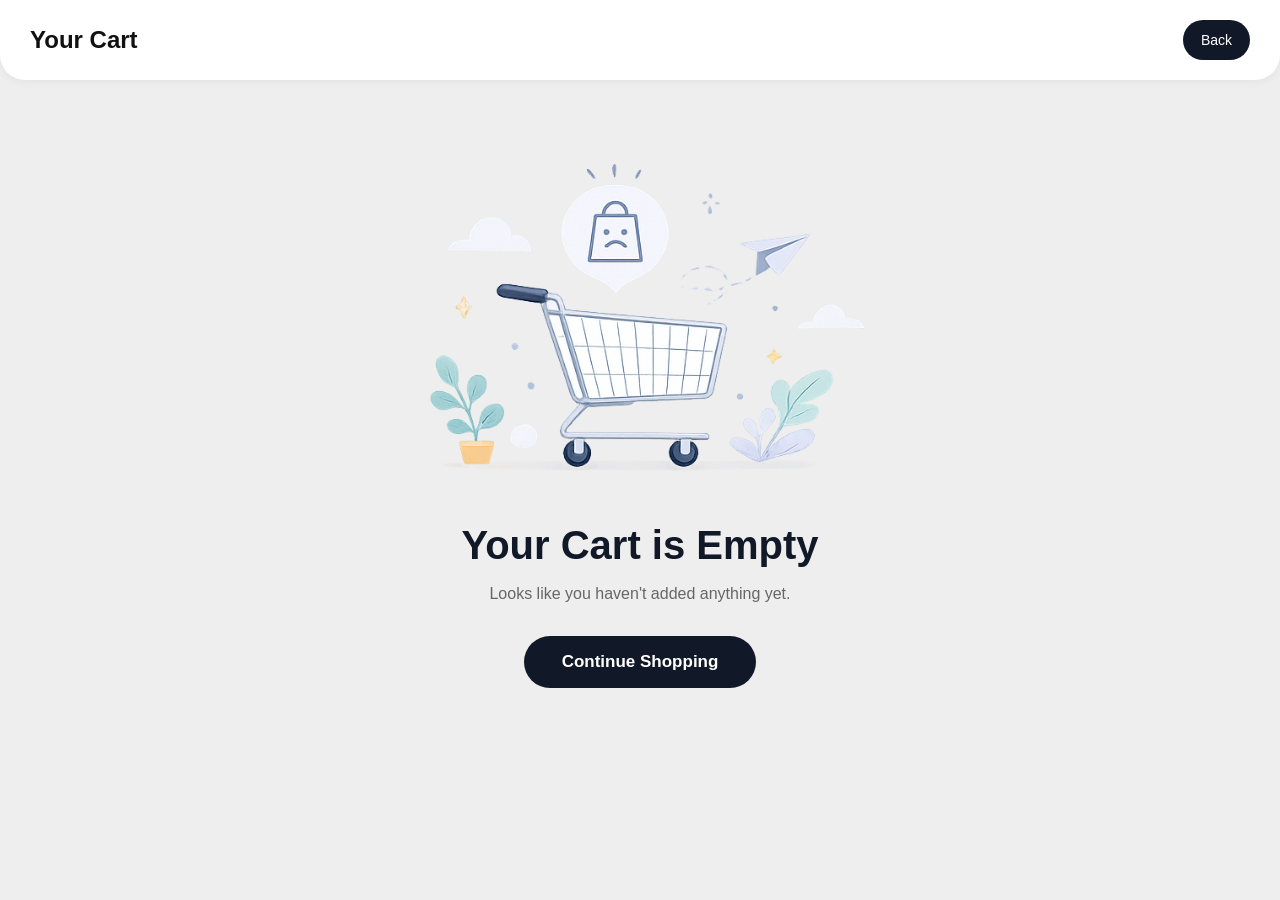
==== cart.html @ c9a20e06 "first commit" ====
<!DOCTYPE html>
<html lang="en">
<head>
<meta charset="UTF-8">
<title>Your Cart</title>
<link rel="stylesheet" href="style.css">
<link rel="stylesheet" href="https://cdnjs.cloudflare.com/ajax/libs/font-awesome/6.5.1/css/all.min.css">

</head>

<body>

<header class="top-header">
    <h2> Your Cart</h2>
    <button class="cart-btn" onclick="goHome()">Back</button>
</header>

<section class="products-main">
    <div id="cart-container"></div>
</section>

<div id="cart-summary">

    <h2 class="total-text">
        Total: ₹<span id="total">0</span>
    </h2>

    <div class="checkout-wrapper">
        <button class="checkout-btn" onclick="checkout()">
            Checkout
        </button>
    </div>

</div>
<div id="toast"></div>

<script>

function goHome(){
    window.location.href = "Main.html";
}

let cart = JSON.parse(localStorage.getItem("cart")) || [];

function displayCart(){
    const summary = document.getElementById("cart-summary");
    const container = document.getElementById("cart-container");
    const totalEl = document.getElementById("total");
    container.innerHTML = "";
    let sum = 0;
    if(cart.length === 0){

    summary.style.display = "none";

    container.innerHTML = `

    <div class="empty-cart">

        <img 
        src="images/cartempty.png"
        alt="Empty Cart">

        <h2>Your Cart is Empty</h2>

        <p>
            Looks like you haven't added anything yet.
        </p>

        <button onclick="goHome()" class="continue-btn">
            Continue Shopping
        </button>

    </div>

    `;

    totalEl.innerText = 0;

    return;
}

summary.style.display = "block";

    cart.forEach((item,index)=>{
        const stars = getStars(item.rating);
        container.innerHTML += `
        <div class="product">
            <img src="${item.image}">
            <h3 style="margin-top:20px;">${item.name}</h3>
            <h2 style="margin-top:10px;margin-bottom:10px;">₹${item.price}</h2>
            <p class="stars">${stars}</p>
            <div class="quantity">
                <button onclick="decreaseQty(${index})">-</button>
                <span>${item.quantity}</span>
                <button onclick="increaseQty(${index})">+</button>
            </div>

            <button class="remove-btn" onclick="removeItem(${index})">
                Remove
            </button>
        </div>
        `;

        sum += item.price * item.quantity;
    });

    totalEl.innerText = sum;
 
}
function getStars(rating){

    const fullStars = Math.floor(rating);

    const hasHalfStar = rating % 1 !== 0;

    let stars = "";

    for(let i = 0; i < fullStars; i++){
        stars += `<i class="fa-solid fa-star"></i>`;
    }

    if(hasHalfStar){
        stars += `<i class="fa-solid fa-star-half-stroke"></i>`;
    }

    return stars;
}

function increaseQty(i){

    cart[i].quantity++;

    saveCart();
}

function decreaseQty(i){

    if(cart[i].quantity > 1){

        cart[i].quantity--;

    } else {

        cart.splice(i,1);
    }

    saveCart();
}

function removeItem(i){

    cart.splice(i,1);

    saveCart();
}

function saveCart(){

    localStorage.setItem(
        "cart",
        JSON.stringify(cart)
    );

    displayCart();
}

function checkout(){

    cart = [];

    localStorage.setItem(
        "cart",
        JSON.stringify(cart)
    );

    window.location.href = "success.html";
}

function showToast(msg){
    const t = document.getElementById("toast");
    t.innerText = msg;
    t.className = "show";
    setTimeout(()=>t.className="",2000);
}

displayCart();

</script>
</body>
</html>
---- style.css ----
*{
    margin:0;
    padding:0;
    box-sizing:border-box;
}
body{
    font-family:-apple-system, BlinkMacSystemFont, sans-serif;
    background:#efeeee;
    color:#111;
}

.top-header{
    display:flex;
    align-items:center;
    justify-content:space-between;
    gap:20px;
    flex-wrap:wrap;
    padding:20px 30px;
    background:white;
    border-radius:0 0 25px 25px;
    box-shadow:0 2px 10px rgba(0,0,0,0.05);
    position:sticky;
    top:0;
    z-index:100;
}

.logo{
    font-size:28px;
    font-weight:800;
}

.logo .black{
    color:black;
}

.logo .orange{
    color:#ff8c1a;
}

.search-box{
    flex:1;
    max-width:500px;
    position:relative;
}

.search-box input{
    width:100%;
    padding:14px 50px 14px 20px;
    border-radius:40px;
    border:1px solid #ddd;
    outline:none;
    font-size:15px;
    background:#fafafa;
}

.search-box input:focus{
    border:1px solid #ff8c1a;
}

.search-icon{
    position:absolute;
    right:18px;
    top:50%;
    transform:translateY(-50%);
    font-size:20px;
    color:#555;
}


.header-buttons{
    display:flex;
    align-items:center;
    gap:12px;
}

.wishlist-btn,
.cart-btn,
.product-btn{
    border:none;
    background:#111827;
    color:white;
    padding:12px 18px;
    border-radius:30px;
    cursor:pointer;
    font-size:14px;
    transition:0.3s;
}

.wishlist-btn:hover,
.cart-btn:hover,
.product-btn:hover{
    background:black;
}

.hero-banner{
    width:100%;
    min-height:600px;
    background:#f8f3ed;
    display:flex;
    align-items:center;
    justify-content:space-between;
    padding:70px;
    padding-top: 50px;
    overflow:hidden;
}

.hero-content{
    width:50%;
}

.small-text{
    color:#ff7a00;
    font-size:18px;
    font-weight:700;
    letter-spacing:1px;
    margin-bottom:15px;

}

.hero-content h1{
    font-size:77px;
    line-height:1.05;
    font-weight:800;
    color:#000;
}

.hero-desc{
    margin-top:25px;
    font-size:24px;
    color:#555;
    line-height:1.5;
    max-width:600px;
}

.shop-btn{
    margin-top:30px;
    background:#111827;
    color:white;
    border:none;
    padding:16px 40px;
    border-radius:50px;
    font-size:19px;
    cursor:pointer;
    transition:0.3s;
}

.shop-btn:hover{
    background:black;
}

.hero-features{
    display:flex;
    gap:40px;
    flex-wrap:wrap;
    margin-top:50px;
}

.hero-features h4{
    margin-bottom:5px;
}

.hero-features p{
    color:#666;
    font-size:14px;
}

.hero-image{
    width:50%;
    display:flex;
    justify-content:center;
}

.hero-image img{
    width:100%;
    max-width:700px;
    object-fit:contain;
}

.categories{
    display:flex;
    gap:10px;
    overflow:auto;
    padding:25px 30px;
}

.category{
    background:white;
    padding:16px 18px;
    border-radius:14px;
    cursor:pointer;
    font-weight:600;
    min-width:150px;
    text-align:center;
    align-items: center;
    transition:0.3s;
}

.category:hover{
    background:#111;
    color:white;
}


.products-main{
    padding:20px;
    max-width:1500px;
    margin:auto;
}

#products-section{
    scroll-margin-top: 100px;
}

#product-list{
    display:grid;
    grid-template-columns:
    repeat(auto-fit, minmax(260px, 260px));
    justify-content:center;
    gap:40px;
}

#cart-container{
    display:grid;
    grid-template-columns:
    repeat(auto-fit, minmax(260px, 260px));
    justify-content:center;
    gap:40px;
}
#cart-container:has(.empty-cart){
    display:block;
    width:100%;
}
#wishlist{
    display:grid;
    grid-template-columns:
    repeat(auto-fit, minmax(260px, 260px));
    justify-content:center;
    gap:40px;
}

.product{
    width:260px;
    background:white;
    border-radius:18px;
    padding:20px;
    position:relative;
    transition:0.3s;
    box-shadow:0 2px 12px rgba(0,0,0,0.08);
}

.product:hover{
    transform:translateY(-5px);
}

.product img{
    width:100%;
    height:220px;
    object-fit:contain;
    display:block;
}

.product h3{
    font-size:17px;
    margin-top:15px;
    font-weight: 500;
}

.product p{
    margin-top:8px;
}

.price{
    font-size:19px;
    font-weight:700;
}

.stars{
    margin-top:6px;
    font-size:10px;
    color:#f59e0b;
    display:flex;
    gap:2px;
}

.add-btn,
.move-btn,
.remove-btn{
    width:100%;
    padding:10px;
    border:none;
    border-radius:10px;
    margin-top:10px;
    cursor:pointer;
    transition:0.3s;
}

.add-btn,
.move-btn{
    background:#111827;
    color:white;
}

.add-btn:hover,
.move-btn:hover{
    background:black;
}

.remove-btn{
    background:#eee;
}

.remove-btn:hover{
    background:#ddd;
}


.wishlist{
    position:absolute;
    top:15px;
    right:15px;
    font-size:20px;
    cursor:pointer;
    transition:0.3s;
}

.wishlist:hover{
    transform:scale(1.2);
}

.quantity{
    display:flex;
    justify-content:center;
    align-items:center;
    gap:12px;
    margin-top:10px;
}

.quantity button{
    border:none;
    background:#ddd;
    padding:5px 10px;
    border-radius:5px;
    cursor:pointer;
}

.quantity span{
    font-weight:700;
}


.details-card{
    max-width:1100px;
    margin:50px auto;
    background:white;
    border-radius:20px;
    padding:40px;
    display:flex;
    gap:50px;
}

.details-img{
    width:400px;
    object-fit:contain;
}

.details-info{
    flex:1;
}

.details-info h1{
    font-size:34px;
}

.details-info .price{
    margin:15px 0;
}

.details-info ul{
    margin-top:20px;
    padding-left:20px;
}

.details-info li{
    margin-bottom:10px;
}

.checkout-btn{
    margin-top:20px;
    padding:12px 30px;
    border:none;
    border-radius:10px;
    background:#111827;
    color:white;
    cursor:pointer;
}

#toast{
    visibility:hidden;
    position:fixed;
    bottom:30px;
    left:50%;
    transform:translateX(-50%);
    background:#111;
    color:white;
    padding:12px 20px;
    border-radius:10px;
    z-index:999;
}

#toast.show{
    visibility:visible;
}


footer{
    background:#111;
    color:white;
    text-align:center;
    padding:35px;
    margin-top:50px;
}


@media(max-width:1000px){

    .hero-banner{
        flex-direction:column;
        text-align:center;
        padding:50px 25px;
    }

    .hero-content{
        width:100%;
    }

    .hero-image{
        width:100%;
        margin-top:40px;
    }

    .hero-content h1{
        font-size:55px;
    }

    .hero-desc{
        font-size:20px;
        margin:auto;
        margin-top:20px;
    }

    .hero-features{
        justify-content:center;
    }

    .details-card{
        flex-direction:column;
        align-items:center;
    }
}


@media(max-width:768px){

    .top-header{
        flex-direction:column;
        align-items:stretch;
    }

    .search-box{
        max-width:100%;
    }

    .header-buttons{
        justify-content:center;
    }

    .hero-content h1{
        font-size:42px;
    }

    .hero-desc{
        font-size:18px;
    }

    .hero-features{
        gap:20px;
    }

    .categories{
        padding:20px;
    }

    .products-main{
        padding:20px;
    }

    #product-list,
    #cart-container,
    #wishlist{
        grid-template-columns:1fr;
    }

    .product{
        width:100%;
        max-width:100%;
    }

    .details-img{
        width:100%;
    }

    .details-card{
        padding:25px;
    }

    .checkout-btn{
        width:90%;
    }
}



.empty-cart{
    width:100%;
    min-height:70vh;
    display:flex;
    flex-direction:column;
    align-items:center;
    justify-content:center;
    text-align:center;
    padding:20px;
}

.empty-cart img{
    width:530px;
    max-width:100%;
    margin-bottom:25px;
}

.empty-cart h2{
    font-size:40px;
    line-height:1.1;
    color:#111827;
    margin-bottom:15px;
    font-weight:800;
}

.empty-cart p{
    color:#666;
    font-size:16px;
    max-width:420px;
    line-height:1.5;
    margin-bottom:30px;
}

.continue-btn{
    background:#111827;
    color:white;
    border:none;
    padding:16px 38px;
    border-radius:50px;
    font-size:17px;
    cursor:pointer;
    transition:0.3s;
    font-weight:600;
}

.continue-btn:hover{
    background:black;
    transform:translateY(-2px);
}

.total-text{
    text-align:center;
    margin-top:25px;
    font-size:27px;
}

.checkout-wrapper{
    text-align:center;

}

@media(max-width:768px){

    .empty-cart h2{
        font-size:38px;
    }

    .empty-cart p{
        font-size:17px;
    }

    .empty-cart img{
        width:240px;
    }

    .total-text{
        font-size:30px;
    }
}
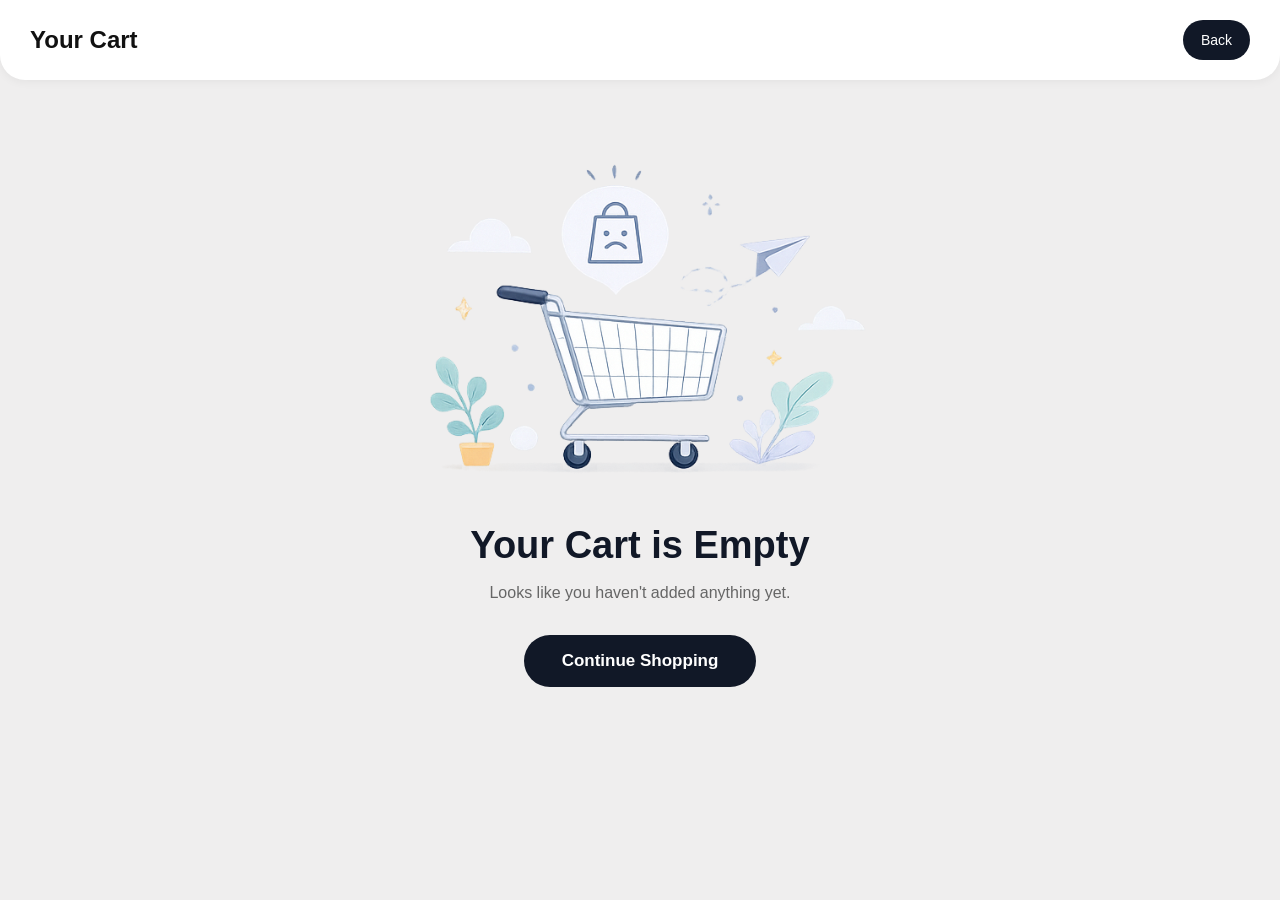
==== commit f45ab078: "New Changes" ====
--- a/cart.html
+++ b/cart.html
@@ -37,7 +37,7 @@
 <script>
 
 function goHome(){
-    window.location.href = "Main.html";
+    window.location.href = "index.html";
 }
 
 let cart = JSON.parse(localStorage.getItem("cart")) || [];
--- a/style.css
+++ b/style.css
@@ -323,6 +323,10 @@
     cursor:pointer;
     transition:0.3s;
 }
+#wishlist:has(.empty-cart){
+    display:block;
+    width:100%;
+}
 
 .wishlist:hover{
     transform:scale(1.2);
@@ -539,7 +543,7 @@
 }
 
 .empty-cart h2{
-    font-size:40px;
+    font-size:38px;
     line-height:1.1;
     color:#111827;
     margin-bottom:15px;
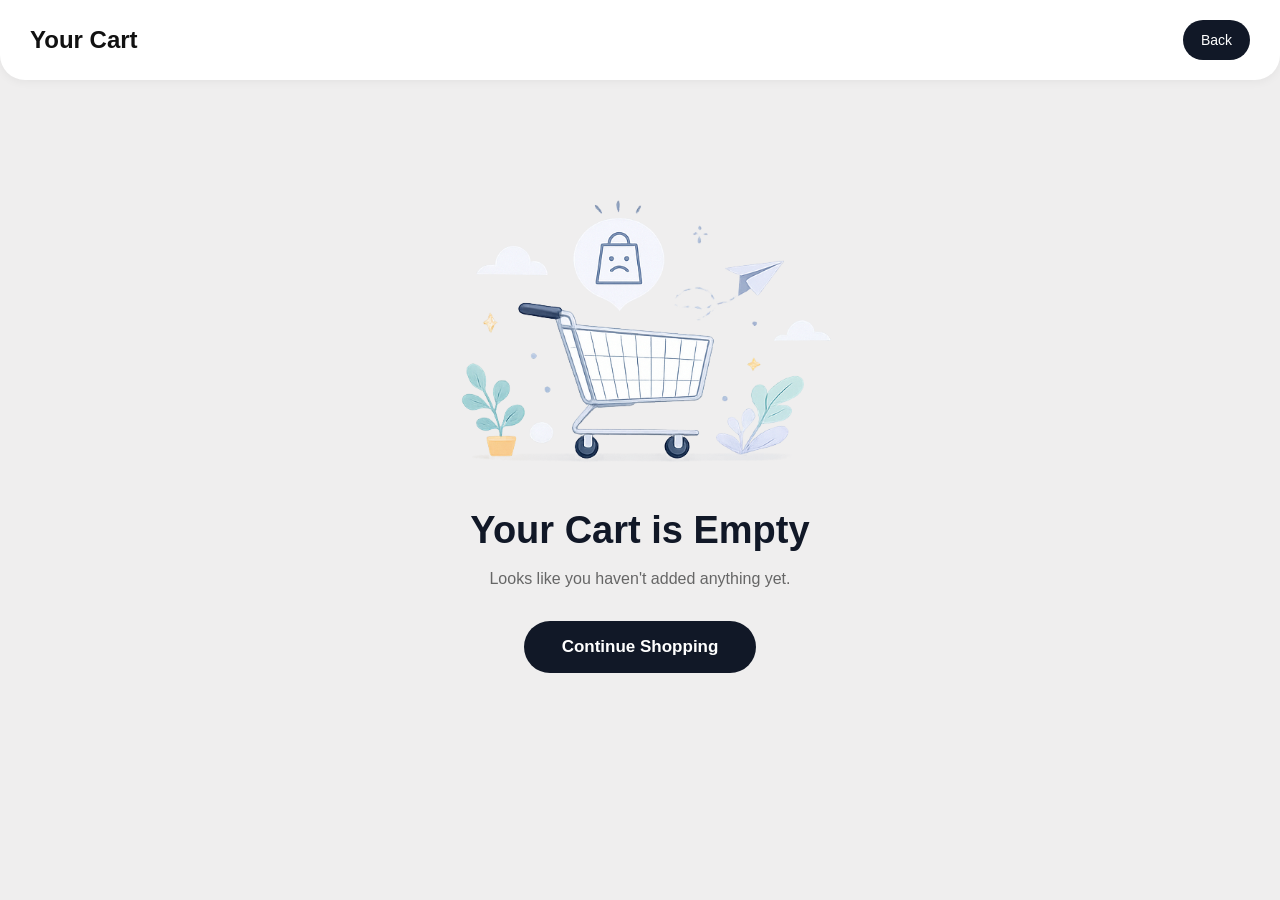
==== commit c3ad608d: "New Changes" ====
--- a/cart.html
+++ b/cart.html
@@ -5,16 +5,12 @@
 <title>Your Cart</title>
 <link rel="stylesheet" href="style.css">
 <link rel="stylesheet" href="https://cdnjs.cloudflare.com/ajax/libs/font-awesome/6.5.1/css/all.min.css">
-
 </head>
-
 <body>
-
 <header class="top-header">
     <h2> Your Cart</h2>
     <button class="cart-btn" onclick="goHome()">Back</button>
 </header>
-
 <section class="products-main">
     <div id="cart-container"></div>
 </section>
@@ -41,138 +37,124 @@
 }
 
 let cart = JSON.parse(localStorage.getItem("cart")) || [];
-
 function displayCart(){
     const summary = document.getElementById("cart-summary");
     const container = document.getElementById("cart-container");
     const totalEl = document.getElementById("total");
     container.innerHTML = "";
     let sum = 0;
-    if(cart.length === 0){
-
+    if(cart.length === 0)
+    {
     summary.style.display = "none";
-
     container.innerHTML = `
-
     <div class="empty-cart">
-
         <img 
         src="images/cartempty.png"
         alt="Empty Cart">
-
         <h2>Your Cart is Empty</h2>
-
         <p>
             Looks like you haven't added anything yet.
         </p>
-
         <button onclick="goHome()" class="continue-btn">
             Continue Shopping
         </button>
-
     </div>
-
     `;
-
     totalEl.innerText = 0;
-
     return;
 }
 
 summary.style.display = "block";
-
     cart.forEach((item,index)=>{
         const stars = getStars(item.rating);
         container.innerHTML += `
-        <div class="product">
+        <div class="product"
+             onclick="viewProduct(${item.id})">
             <img src="${item.image}">
             <h3 style="margin-top:20px;">${item.name}</h3>
-            <h2 style="margin-top:10px;margin-bottom:10px;">₹${item.price}</h2>
-            <p class="stars">${stars}</p>
+            <div class="price-row" style="margin-top:12px;">
+                <h2 style="font-size:30px;">₹${item.price}</h2>
+                <span class="old-price">
+                    ₹${item.oldPrice}
+                </span>
+            </div>
+            <span class="discount" >
+                ${item.discount}% OFF
+            </span>
+            <div class="rating-row" style="margin-top:5px;">
+                <div class="stars">${stars}</div>
+                    <span style="font-size:14px;">${item.rating}</span>
+                    <span style="font-size:14px;">(${item.reviews} Reviews)</span>
+                </div>
             <div class="quantity">
-                <button onclick="decreaseQty(${index})">-</button>
+                <button onclick="event.stopPropagation(); decreaseQty(${index})">-</button>
                 <span>${item.quantity}</span>
-                <button onclick="increaseQty(${index})">+</button>
+                <button onclick="event.stopPropagation(); increaseQty(${index})">+</button>
             </div>
-
-            <button class="remove-btn" onclick="removeItem(${index})">
+            <button class="remove-btn" onclick="event.stopPropagation(); removeItem(${index})">
                 Remove
             </button>
         </div>
         `;
-
         sum += item.price * item.quantity;
     });
+    totalEl.innerText = sum;
+}
 
-    totalEl.innerText = sum;
- 
-}
 function getStars(rating){
-
     const fullStars = Math.floor(rating);
-
     const hasHalfStar = rating % 1 !== 0;
-
     let stars = "";
-
     for(let i = 0; i < fullStars; i++){
         stars += `<i class="fa-solid fa-star"></i>`;
     }
-
-    if(hasHalfStar){
+    if(hasHalfStar)
+    {
         stars += `<i class="fa-solid fa-star-half-stroke"></i>`;
     }
-
     return stars;
 }
 
+function viewProduct(id){
+    window.location.href = `product.html?id=${id}`;
+}
+
 function increaseQty(i){
-
     cart[i].quantity++;
-
     saveCart();
 }
 
 function decreaseQty(i){
-
-    if(cart[i].quantity > 1){
-
+    if(cart[i].quantity > 1)
+    {
         cart[i].quantity--;
-
-    } else {
-
+    } 
+    else 
+    {
         cart.splice(i,1);
     }
-
     saveCart();
 }
 
 function removeItem(i){
-
     cart.splice(i,1);
-
     saveCart();
 }
 
 function saveCart(){
-
     localStorage.setItem(
         "cart",
         JSON.stringify(cart)
     );
-
     displayCart();
 }
 
 function checkout(){
-
     cart = [];
-
     localStorage.setItem(
         "cart",
         JSON.stringify(cart)
     );
-
     window.location.href = "success.html";
 }
 
--- a/style.css
+++ b/style.css
@@ -220,6 +220,36 @@
     gap:40px;
 }
 
+.rating-row{
+    display:flex;
+    align-items:center;
+    gap:6px;
+    margin-bottom:10px;
+    flex-wrap:wrap;
+}
+
+.price-row{
+    display:flex;
+    align-items:center;
+    flex-wrap:wrap;
+}
+
+.price-row h2{
+    font-size:20px;
+}
+
+.old-price{
+    text-decoration:line-through;
+    color:#888;
+    font-size:13px;
+}
+
+.discount{
+    color:green;
+    font-weight:700;
+    font-size:12px;
+}
+
 #cart-container{
     display:grid;
     grid-template-columns:
@@ -255,7 +285,7 @@
 
 .product img{
     width:100%;
-    height:220px;
+    height:210px;
     object-fit:contain;
     display:block;
 }
@@ -276,7 +306,7 @@
 }
 
 .stars{
-    margin-top:6px;
+    margin-top:1px;
     font-size:10px;
     color:#f59e0b;
     display:flex;
@@ -337,7 +367,8 @@
     justify-content:center;
     align-items:center;
     gap:12px;
-    margin-top:10px;
+    margin-top:20px;
+    
 }
 
 .quantity button{
@@ -390,13 +421,14 @@
 }
 
 .checkout-btn{
-    margin-top:20px;
+    margin-top:10px;
     padding:12px 30px;
     border:none;
-    border-radius:10px;
+    border-radius:15px;
     background:#111827;
     color:white;
     cursor:pointer;
+    font-size: 16px;
 }
 
 #toast{
@@ -537,9 +569,10 @@
 }
 
 .empty-cart img{
-    width:530px;
+    width:450px;
     max-width:100%;
     margin-bottom:25px;
+    margin-top: 25px;
 }
 
 .empty-cart h2{
@@ -577,7 +610,7 @@
 
 .total-text{
     text-align:center;
-    margin-top:25px;
+    margin-top:5px;
     font-size:27px;
 }
 
@@ -603,4 +636,751 @@
     .total-text{
         font-size:30px;
     }
-}+}
+
+
+
+
+.details-container{
+    max-width:1400px;
+    margin:40px auto;
+    background:white;
+    border-radius:25px;
+    padding:40px;
+    display:grid;
+    grid-template-columns:1fr 1fr;
+    gap:50px;
+}
+
+.details-left{
+    position:sticky;
+    top:100px;
+    height:fit-content;
+}
+
+.details-image{
+    width:100%;
+    height:500px;
+    object-fit:contain;
+}
+
+.tags{
+    display:flex;
+    gap:10px;
+    margin-top:20px;
+    flex-wrap:wrap;
+}
+
+.tag{
+    background:#111827;
+    color:white;
+    padding:8px 14px;
+    border-radius:30px;
+    font-size:13px;
+}
+
+.brand{
+    color:#777;
+    margin-bottom:10px;
+}
+
+.details-right h1{
+    font-size:42px;
+    line-height:1.2;
+}
+
+.rating-row{
+    display:flex;
+    align-items:center;
+    gap:10px;
+    margin-top:15px;
+}
+
+.stars{
+    color:#f59e0b;
+    display:flex;
+    gap:3px;
+}
+
+.price-row{
+    display:flex;
+    align-items:center;
+    gap:15px;
+    margin-top:20px;
+}
+
+.price-row h2{
+    font-size:40px;
+}
+
+.old-price{
+    text-decoration:line-through;
+    color:#888;
+}
+
+.discount{
+    color:green;
+    font-weight:700;
+}
+
+.description{
+    margin-top:20px;
+    color:#555;
+    line-height:1.7;
+}
+
+.stock{
+    margin-top:15px;
+    color:green;
+    font-weight:700;
+}
+
+.box{
+    margin-top:35px;
+}
+
+.box h3{
+    margin-bottom:15px;
+}
+
+.box ul{
+    padding-left:20px;
+}
+
+.box li{
+    margin-bottom:10px;
+}
+
+table{
+    width:100%;
+    border-collapse:collapse;
+}
+
+table td{
+    border:1px solid #ddd;
+    padding:12px;
+}
+
+.options{
+    display:flex;
+    gap:12px;
+    flex-wrap:wrap;
+}
+
+.options button{
+    border:none;
+    padding:12px 18px;
+    border-radius:10px;
+    background:#eee;
+    cursor:pointer;
+}
+
+.options button:hover{
+    background:#111827;
+    color:white;
+}
+
+.info-box{
+    margin-top:30px;
+    padding:20px;
+    background:#f8f8f8;
+    border-radius:15px;
+}
+
+.buttons{
+    display:flex;
+    gap:15px;
+    margin-top:40px;
+}
+
+.buttons button{
+    flex:1;
+    padding:16px;
+    border:none;
+    border-radius:12px;
+    cursor:pointer;
+    font-size:16px;
+    font-weight:700;
+    background-color: #f59e0b;
+}
+.buttons button:hover{
+    background-color: #f6f5f5;
+}
+.extra-section{
+    max-width:1400px;
+    margin:30px auto;
+    background:white;
+    padding:40px;
+    border-radius:25px;
+}
+
+.extra-section h2{
+    margin-bottom:25px;
+    font-size:32px;
+}
+
+.faq-item,
+.review-card{
+    padding:20px;
+    border-radius:16px;
+    background:#fafafa;
+    margin-bottom:18px;
+    border:1px solid #eee;
+}
+
+.review-card h4{
+    margin-bottom:10px;
+}
+
+.review-card p{
+    margin-top:8px;
+    color:#555;
+    line-height:1.6;
+}
+@media(max-width:900px){
+
+    .details-container{
+        grid-template-columns:1fr;
+    }
+
+    .details-right h1{
+        font-size:32px;
+    }
+
+    .price-row h2{
+        font-size:32px;
+    }
+
+    .buttons{
+        flex-direction:column;
+    }
+
+    .details-image{
+        height:350px;
+    }
+}
+
+
+
+
+
+
+
+
+/* =========================================
+TABLET RESPONSIVE DESIGN
+========================================= */
+
+@media(max-width:1024px){
+
+    .top-header{
+        padding:18px 20px;
+        gap:15px;
+    }
+
+    .logo{
+        font-size:24px;
+    }
+
+    .search-box{
+        max-width:100%;
+    }
+
+    .wishlist-btn,
+    .cart-btn,
+    .product-btn{
+        padding:10px 15px;
+        font-size:13px;
+    }
+
+    .hero-banner{
+        padding:50px 30px;
+        gap:30px;
+    }
+
+    .hero-content h1{
+        font-size:52px;
+    }
+
+    .hero-desc{
+        font-size:20px;
+    }
+
+    .hero-image img{
+        max-width:500px;
+    }
+
+    .categories{
+        gap:12px;
+        padding:20px;
+    }
+
+    .category{
+        min-width:130px;
+        font-size:14px;
+        padding:14px;
+    }
+
+    #product-list,
+    #cart-container,
+    #wishlist{
+        grid-template-columns:
+        repeat(auto-fit,minmax(230px,230px));
+        gap:25px;
+    }
+
+    .product{
+        width:230px;
+        padding:16px;
+    }
+
+    .product img{
+        height:180px;
+    }
+
+    .details-container{
+        grid-template-columns:1fr;
+        gap:30px;
+        padding:30px;
+        margin:25px 15px;
+    }
+
+    .details-left{
+        position:static;
+    }
+
+    .details-image{
+        height:400px;
+    }
+
+    .details-right h1{
+        font-size:34px;
+    }
+
+    .price-row h2{
+        font-size:34px;
+    }
+
+    .extra-section{
+        margin:20px 15px;
+        padding:30px;
+    }
+
+    .extra-section h2{
+        font-size:28px;
+    }
+
+    .buttons{
+        flex-direction:row;
+    }
+
+    .details-card{
+        margin:25px 15px;
+        padding:30px;
+    }
+
+    .empty-cart img{
+        width:320px;
+    }
+}
+
+
+/* =========================================
+MOBILE RESPONSIVE DESIGN
+========================================= */
+
+@media(max-width:768px){
+
+    body{
+        overflow-x:hidden;
+    }
+
+    .top-header{
+        flex-direction:column;
+        align-items:stretch;
+        padding:15px;
+        border-radius:0 0 18px 18px;
+    }
+
+    .logo{
+        text-align:center;
+        font-size:24px;
+    }
+
+    .search-box{
+        width:100%;
+        max-width:100%;
+    }
+
+    .search-box input{
+        padding:12px 45px 12px 15px;
+        font-size:14px;
+    }
+
+    .search-icon{
+        right:15px;
+        font-size:18px;
+    }
+
+    .header-buttons{
+        width:100%;
+        justify-content:center;
+        flex-wrap:wrap;
+        gap:10px;
+    }
+
+    .wishlist-btn,
+    .cart-btn,
+    .product-btn{
+        flex:1;
+        min-width:120px;
+        padding:12px;
+        font-size:13px;
+    }
+
+    .hero-banner{
+        flex-direction:column;
+        text-align:center;
+        padding:35px 18px;
+        min-height:auto;
+    }
+
+    .hero-content{
+        width:100%;
+    }
+
+    .hero-image{
+        width:100%;
+        margin-top:30px;
+    }
+
+    .hero-image img{
+        max-width:100%;
+    }
+
+    .small-text{
+        font-size:15px;
+    }
+
+    .hero-content h1{
+        font-size:36px;
+        line-height:1.2;
+    }
+
+    .hero-desc{
+        font-size:16px;
+        line-height:1.6;
+        margin-top:15px;
+    }
+
+    .shop-btn{
+        width:100%;
+        padding:14px;
+        font-size:16px;
+    }
+
+    .hero-features{
+        justify-content:center;
+        gap:20px;
+        margin-top:35px;
+    }
+
+    .hero-features h4{
+        font-size:15px;
+    }
+
+    .hero-features p{
+        font-size:13px;
+    }
+
+    .categories{
+        padding:15px;
+        gap:10px;
+    }
+
+    .category{
+        min-width:120px;
+        font-size:13px;
+        padding:12px;
+    }
+
+    .products-main{
+        padding:15px;
+    }
+
+    #product-list,
+    #cart-container,
+    #wishlist{
+        grid-template-columns:1fr;
+        gap:20px;
+    }
+
+    .product{
+        width:100%;
+        max-width:100%;
+        padding:18px;
+    }
+
+    .product img{
+        height:220px;
+    }
+
+    .product h3{
+        font-size:16px;
+    }
+
+    .price-row h2{
+        font-size:24px !important;
+    }
+
+    .old-price{
+        font-size:12px;
+    }
+
+    .discount{
+        font-size:11px;
+    }
+
+    .rating-row{
+        gap:5px;
+    }
+
+    .stars{
+        font-size:10px;
+    }
+
+    .quantity{
+        gap:10px;
+    }
+
+    .quantity button{
+        padding:6px 12px;
+        font-size:15px;
+    }
+
+    .details-container{
+        grid-template-columns:1fr;
+        padding:20px;
+        margin:15px;
+        border-radius:18px;
+        gap:25px;
+    }
+
+    .details-left{
+        position:static;
+    }
+
+    .details-image{
+        width:100%;
+        height:280px;
+    }
+
+    .tags{
+        justify-content:center;
+    }
+
+    .tag{
+        font-size:12px;
+        padding:7px 12px;
+    }
+
+    .details-right h1{
+        font-size:28px;
+    }
+
+    .description{
+        font-size:15px;
+        line-height:1.6;
+    }
+
+    .box{
+        margin-top:25px;
+    }
+
+    .box h3{
+        font-size:20px;
+    }
+
+    table td{
+        font-size:14px;
+        padding:10px;
+    }
+
+    .buttons{
+        flex-direction:column;
+        gap:12px;
+    }
+
+    .buttons button{
+        width:100%;
+        padding:15px;
+        font-size:15px;
+    }
+
+    .extra-section{
+        margin:15px;
+        padding:20px;
+        border-radius:18px;
+    }
+
+    .extra-section h2{
+        font-size:24px;
+        margin-bottom:20px;
+    }
+
+    .faq-item,
+    .review-card{
+        padding:15px;
+    }
+
+    .review-card p,
+    .faq-item p{
+        font-size:14px;
+    }
+
+    .details-card{
+        flex-direction:column;
+        padding:20px;
+        margin:15px;
+        gap:25px;
+    }
+
+    .details-img{
+        width:100%;
+    }
+
+    .details-info h1{
+        font-size:28px;
+    }
+
+    .empty-cart{
+        min-height:60vh;
+        padding:20px 15px;
+    }
+
+    .empty-cart img{
+        width:220px;
+    }
+
+    .empty-cart h2{
+        font-size:28px;
+    }
+
+    .empty-cart p{
+        font-size:15px;
+    }
+
+    .continue-btn{
+        width:100%;
+        max-width:280px;
+        padding:14px;
+        font-size:15px;
+    }
+
+    .total-text{
+        font-size:24px;
+    }
+
+    .checkout-wrapper{
+        padding:0 15px 20px;
+    }
+
+    .checkout-btn{
+        width:100%;
+        padding:14px;
+        font-size:15px;
+    }
+
+    footer{
+        padding:25px 15px;
+        font-size:14px;
+    }
+}
+
+
+/* =========================================
+SMALL MOBILE DEVICES
+========================================= */
+
+@media(max-width:480px){
+
+    .hero-content h1{
+        font-size:30px;
+    }
+
+    .hero-desc{
+        font-size:15px;
+    }
+
+    .details-right h1{
+        font-size:24px;
+    }
+
+    .price-row h2{
+        font-size:22px !important;
+    }
+
+    .extra-section h2{
+        font-size:22px;
+    }
+
+    .category{
+        min-width:110px;
+        font-size:12px;
+    }
+
+    .wishlist-btn,
+    .cart-btn,
+    .product-btn{
+        font-size:12px;
+        padding:10px;
+    }
+
+    .buttons button{
+        font-size:14px;
+    }
+
+    .product img{
+        height:200px;
+    }
+
+    .details-image{
+        height:240px;
+    }
+
+    .empty-cart h2{
+        font-size:24px;
+    }
+
+    .empty-cart img{
+        width:180px;
+    }
+
+    .checkout-btn{
+        font-size:14px;
+    }
+}
+
+.details-header-buttons{
+    margin-left:auto;
+}
+
+
+@media(max-width:1024px){
+
+    .details-header-buttons{
+        margin-left:0;
+        width:100%;
+        justify-content:center;
+    }
+
+}
+
+@media(max-width:768px){
+
+
+    .details-header-buttons{
+        flex-wrap:wrap;
+        gap:10px;
+    }
+}
